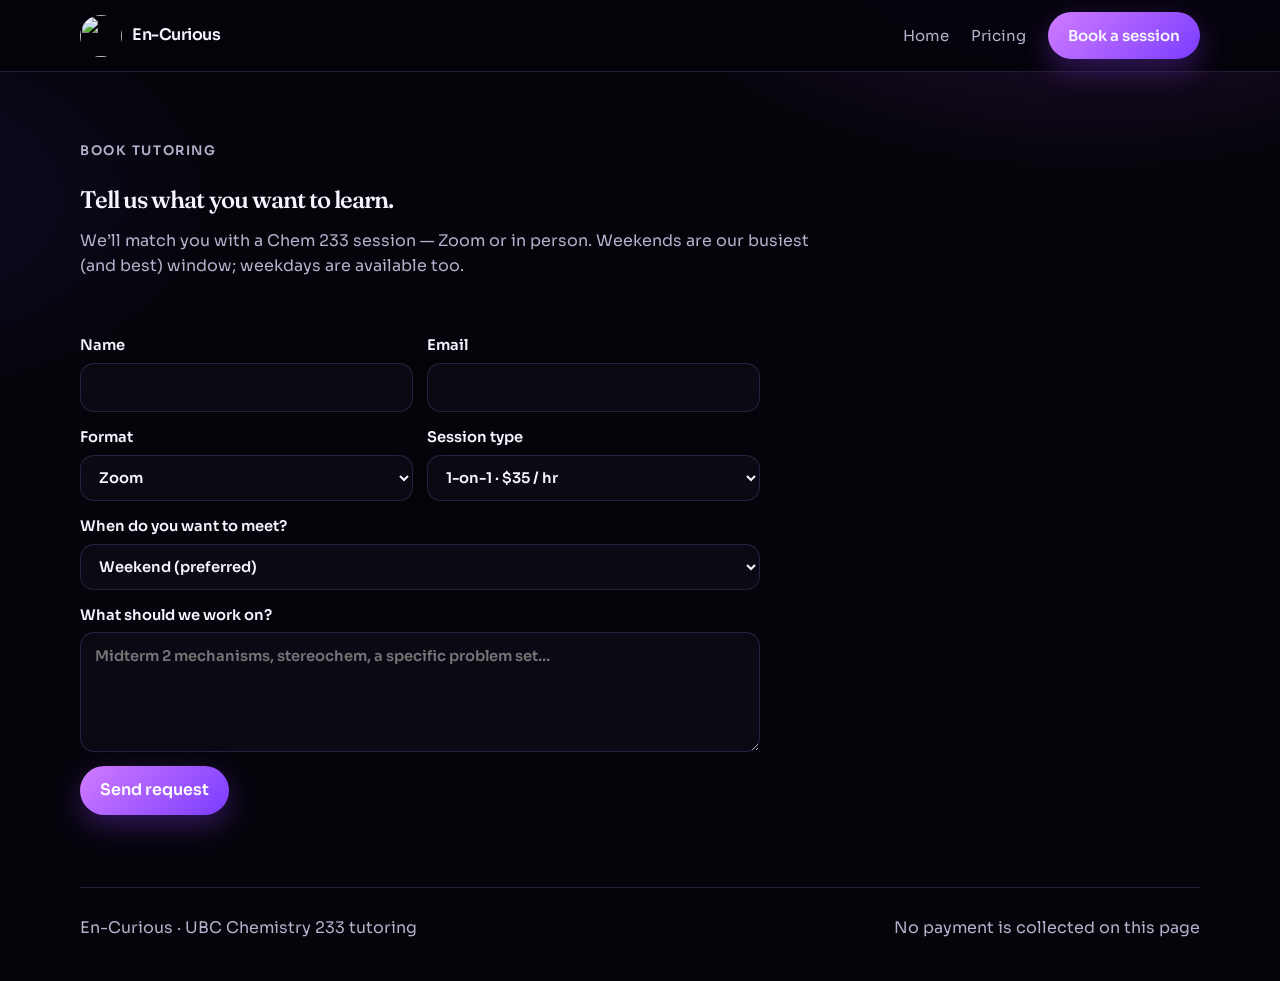
==== book.html @ 89fa5bf0 "Add files via upload" ====
<!DOCTYPE html>
<html lang="en">
  <head>
    <meta charset="UTF-8" />
    <meta name="viewport" content="width=device-width, initial-scale=1" />
    <title>Book a session | En-Curious</title>
    <meta
      name="description"
      content="Request an En-Curious tutoring session for UBC Chemistry 233. Zoom or in person, weekends and weekdays."
    />
    <link rel="preconnect" href="https://fonts.googleapis.com" />
    <link rel="preconnect" href="https://fonts.gstatic.com" crossorigin />
    <link
      href="https://fonts.googleapis.com/css2?family=Fraunces:opsz,wght@9..144,500;9..144,600&family=Sora:wght@400;500;600;700&display=swap"
      rel="stylesheet"
    />
    <link rel="stylesheet" href="styles.css?v=3" />
    <link rel="icon" href="images/atom.png" />
  </head>
  <body>
    <a class="skip" href="#main">Skip to content</a>
    <header class="nav">
      <div class="wrap nav-inner">
        <a class="brand" href="index.html">
          <img src="images/atom.png" alt="" />
          En-Curious
        </a>
        <button class="menu-toggle" type="button" aria-expanded="false" aria-controls="nav-links">
          Menu
        </button>
        <nav id="nav-links" class="nav-links">
          <a href="index.html">Home</a>
          <a href="pricing.html">Pricing</a>
          <a class="btn btn-primary" href="book.html" aria-current="page">Book a session</a>
        </nav>
      </div>
    </header>

    <main id="main" class="wrap">
      <section class="page-hero">
        <p class="kicker">Book tutoring</p>
        <h1>Tell us what you want to learn.</h1>
        <p>
          We’ll match you with a Chem 233 session — Zoom or in person. Weekends
          are our busiest (and best) window; weekdays are available too.
        </p>
      </section>

      <section class="section">
        <div
          id="book-success"
          class="success"
          tabindex="-1"
          role="status"
        >
          <h2>Request received.</h2>
          <p>
            Thanks — we’ll follow up by email to lock in time, format, and
            whether you’re flying solo or bringing classmates.
          </p>
          <p><a class="btn btn-ghost" href="index.html">Back home</a></p>
        </div>

        <form action="https://formspree.io/f/xzezrrwk" method="POST" id="book-form" class="form">
          <div class="form-row">
            <label>
              Name
              <input name="name" type="text" autocomplete="name" required />
            </label>
            <label>
              Email
              <input name="email" type="email" autocomplete="email" required />
            </label>
          </div>
          <div class="form-row">
            <label>
              Format
              <select name="format" required>
                <option value="zoom">Zoom</option>
                <option value="in-person">In person</option>
                <option value="either">Either works</option>
              </select>
            </label>
            <label>
              Session type
              <select name="size" required>
                <option value="1">1-on-1 · $35 / hr</option>
                <option value="2">2-on-1 · $25 / student / hr</option>
                <option value="3">3-on-1 · $20 / student / hr</option>
              </select>
            </label>
          </div>
          <label>
            When do you want to meet?
            <select name="when" required>
              <option value="weekend">Weekend (preferred)</option>
              <option value="weekday">Weekday</option>
              <option value="either">Either</option>
            </select>
          </label>
          <label>
            What should we work on?
            <textarea
              name="topic"
              placeholder="Midterm 2 mechanisms, stereochem, a specific problem set…"
            ></textarea>
          </label>
          <button class="btn btn-primary" type="submit">Send request</button>
        </form>
        <!-- modify this form HTML and place wherever you want your form -->
      </section>
    </main>

    <footer class="wrap footer">
      <div>En-Curious · UBC Chemistry 233 tutoring</div>
      <div>No payment is collected on this page</div>
    </footer>
    <script src="script.js?v=3"></script>
  </body>
</html>
---- styles.css ----
:root {
  --bg: #05040a;
  --bg-elevated: #0d0b16;
  --bg-card: rgba(18, 14, 32, 0.82);
  --ink: #f6f4ff;
  --muted: #b7b0cc;
  --line: rgba(180, 140, 255, 0.18);
  --purple: #c26bff;
  --violet: #7b3cff;
  --glow: #b44cff;
  --lime: #e8f59a;
  --coral: #ff6b7a;
  --radius: 22px;
  --shadow: 0 24px 80px rgba(80, 20, 160, 0.28);
  --font: "Sora", system-ui, sans-serif;
  --display: "Fraunces", Georgia, serif;
}

*,
*::before,
*::after {
  box-sizing: border-box;
}

html {
  scroll-behavior: smooth;
  scroll-padding-top: 76px;
}

body {
  margin: 0;
  min-height: 100vh;
  color: var(--ink);
  font-family: var(--font);
  background:
    radial-gradient(900px 500px at 85% -10%, rgba(180, 76, 255, 0.22), transparent 55%),
    radial-gradient(700px 420px at -10% 20%, rgba(80, 40, 180, 0.18), transparent 50%),
    var(--bg);
  line-height: 1.55;
}

img {
  max-width: 100%;
  display: block;
}

a {
  color: inherit;
  text-decoration: none;
}

.skip {
  position: absolute;
  left: -999px;
}

.skip:focus {
  left: 12px;
  top: 12px;
  z-index: 20;
  background: var(--ink);
  color: var(--bg);
  padding: 8px 12px;
  border-radius: 8px;
}

.wrap {
  width: min(1120px, calc(100% - 40px));
  margin-inline: auto;
}

.nav {
  position: sticky;
  top: 0;
  z-index: 10;
  backdrop-filter: blur(16px);
  background: rgba(5, 4, 10, 0.94);
  border-bottom: 1px solid var(--line);
}

.nav-inner {
  display: flex;
  align-items: center;
  justify-content: space-between;
  gap: 16px;
  padding: 12px 0;
}

.brand {
  display: flex;
  align-items: center;
  gap: 10px;
  font-weight: 600;
  letter-spacing: -0.03em;
}

.brand img {
  width: 42px;
  height: 42px;
  object-fit: cover;
  object-position: 88% 42%;
  border-radius: 50%;
}

.nav-links {
  display: flex;
  align-items: center;
  gap: 22px;
  color: var(--muted);
  font-size: 0.94rem;
}

.nav-links a:hover,
.nav-links a[aria-current="page"] {
  color: var(--ink);
}

.btn {
  display: inline-flex;
  align-items: center;
  justify-content: center;
  gap: 8px;
  border: 0;
  border-radius: 999px;
  padding: 12px 20px;
  font: inherit;
  font-weight: 600;
  cursor: pointer;
  transition: transform 0.15s ease, box-shadow 0.15s ease, background 0.15s ease;
}

.btn:hover {
  transform: translateY(-1px);
}

.btn-primary {
  background: linear-gradient(135deg, #d07bff, #7a3cff);
  color: white;
  box-shadow: 0 10px 30px rgba(140, 60, 255, 0.35);
}

.btn-ghost {
  background: transparent;
  color: var(--ink);
  border: 1px solid var(--line);
}

.hero {
  display: grid;
  grid-template-columns: 1.1fr 0.9fr;
  gap: 48px;
  align-items: center;
  padding: 72px 0 48px;
}

.kicker {
  display: inline-flex;
  align-items: center;
  gap: 8px;
  color: var(--purple);
  font-size: 0.82rem;
  font-weight: 600;
  letter-spacing: 0.12em;
  text-transform: uppercase;
}

.hero h1,
.page-hero h1,
.section h2 {
  font-family: var(--display);
  font-weight: 560;
  letter-spacing: -0.04em;
  line-height: 1.08;
  margin: 12px 0 16px;
}

.hero h1 {
  font-size: clamp(2.4rem, 5vw, 4.4rem);
}

.lede {
  color: var(--muted);
  font-size: 1.12rem;
  max-width: 52ch;
}

.hero-actions {
  display: flex;
  flex-wrap: wrap;
  gap: 12px;
  margin-top: 28px;
}

.hero-visual {
  position: relative;
  min-height: 340px;
  display: grid;
  place-items: center;
}

.logo-lockup {
  width: min(100%, 520px);
  filter: drop-shadow(0 0 40px rgba(180, 76, 255, 0.28));
}

.orbit {
  position: absolute;
  inset: 8% 4%;
  border: 1px solid rgba(194, 107, 255, 0.18);
  border-radius: 50%;
  animation: spin 28s linear infinite;
  pointer-events: none;
}

.orbit::before,
.orbit::after {
  content: "";
  position: absolute;
  width: 10px;
  height: 10px;
  border-radius: 50%;
}

.orbit::before {
  top: 8%;
  left: 18%;
  background: var(--coral);
}

.orbit::after {
  bottom: 16%;
  right: 12%;
  background: var(--lime);
}

@keyframes spin {
  to {
    transform: rotate(360deg);
  }
}

.stats {
  display: grid;
  grid-template-columns: repeat(3, 1fr);
  gap: 12px;
  margin: 12px 0 64px;
}

.stat {
  border: 1px solid var(--line);
  border-radius: var(--radius);
  padding: 18px 20px;
  background: var(--bg-card);
}

.stat strong {
  display: block;
  font-size: 1.2rem;
}

.stat span {
  color: var(--muted);
  font-size: 0.9rem;
}

.section {
  padding: 28px 0 72px;
}

.section p {
  color: var(--muted);
}

.grid-3,
.grid-2 {
  display: grid;
  gap: 18px;
}

.grid-3 {
  grid-template-columns: repeat(3, 1fr);
}

.grid-2 {
  grid-template-columns: 1fr 1fr;
}

.card {
  background: var(--bg-card);
  border: 1px solid var(--line);
  border-radius: var(--radius);
  padding: 24px;
  box-shadow: var(--shadow);
}

.card h3 {
  margin: 0 0 8px;
  font-size: 1.15rem;
}

.card p:last-child {
  margin-bottom: 0;
}

.icon {
  width: 42px;
  height: 42px;
  border-radius: 14px;
  display: grid;
  place-items: center;
  margin-bottom: 14px;
  background: rgba(180, 76, 255, 0.14);
  color: var(--purple);
  font-size: 1.2rem;
}

.chem {
  display: grid;
  grid-template-columns: 1.05fr 0.95fr;
  gap: 28px;
  align-items: center;
}

.model-panel {
  position: relative;
  overflow: hidden;
  min-height: 320px;
  border-radius: 28px;
  border: 1px solid var(--line);
  background:
    radial-gradient(circle at 70% 40%, rgba(180, 76, 255, 0.45), transparent 28%),
    linear-gradient(160deg, #120c22, #07060d);
}

.model-panel video {
  position: absolute;
  inset: 0;
  width: 100%;
  height: 100%;
  object-fit: contain;
  padding: 28px 20px;
}

.chip-row {
  display: flex;
  flex-wrap: wrap;
  gap: 8px;
  margin-top: 18px;
}

.chip {
  border: 1px solid var(--line);
  border-radius: 999px;
  padding: 6px 12px;
  font-size: 0.82rem;
  color: var(--muted);
}

.schedule {
  display: grid;
  grid-template-columns: 1.4fr 1fr;
  gap: 12px;
}

.weekend {
  background: linear-gradient(180deg, rgba(180, 76, 255, 0.16), transparent);
}

.page-hero {
  padding: 56px 0 12px;
}

.page-hero p {
  color: var(--muted);
  max-width: 62ch;
}

.price-grid {
  display: grid;
  grid-template-columns: repeat(3, 1fr);
  gap: 18px;
  padding: 28px 0 48px;
}

.price-card {
  position: relative;
  padding: 28px 24px 24px;
  border-radius: 28px;
  border: 1px solid var(--line);
  background: var(--bg-card);
}

.price-card.featured {
  border-color: rgba(194, 107, 255, 0.5);
  box-shadow: 0 0 0 1px rgba(194, 107, 255, 0.18), var(--shadow);
  transform: translateY(-8px);
}

.badge {
  position: absolute;
  top: -12px;
  left: 22px;
  background: var(--lime);
  color: #1b1808;
  font-size: 0.75rem;
  font-weight: 700;
  padding: 4px 10px;
  border-radius: 999px;
}

.price {
  font-family: var(--display);
  font-size: 3.4rem;
  letter-spacing: -0.05em;
  margin: 8px 0 4px;
}

.price span {
  font-size: 1rem;
  color: var(--muted);
  font-family: var(--font);
  letter-spacing: 0;
  white-space: nowrap;
  margin-left: 6px;
}

.price-card ul {
  margin: 18px 0 24px;
  padding: 0;
  list-style: none;
  color: var(--muted);
}

.price-card li {
  padding: 8px 0 8px 22px;
  position: relative;
}

.price-card li::before {
  content: "→";
  position: absolute;
  left: 0;
  color: var(--purple);
}

.fine-print {
  color: var(--muted);
  font-size: 0.92rem;
}

.form {
  display: grid;
  gap: 14px;
  max-width: 680px;
}

label {
  display: grid;
  gap: 6px;
  font-size: 0.92rem;
  font-weight: 600;
}

input,
select,
textarea {
  font: inherit;
  color: var(--ink);
  background: #0b0914;
  border: 1px solid var(--line);
  border-radius: 14px;
  padding: 12px 14px;
}

textarea {
  min-height: 120px;
  resize: vertical;
}

.form-row {
  display: grid;
  grid-template-columns: 1fr 1fr;
  gap: 14px;
}

.form .btn {
  width: fit-content;
}

.success {
  display: none;
  border: 1px solid rgba(232, 245, 154, 0.4);
  background: rgba(232, 245, 154, 0.08);
  border-radius: var(--radius);
  padding: 22px;
}

.success.show {
  display: block;
}

.form.sent {
  display: none;
}

.footer {
  border-top: 1px solid var(--line);
  padding: 28px 0 40px;
  color: var(--muted);
  display: flex;
  justify-content: space-between;
  gap: 16px;
  flex-wrap: wrap;
}

.menu-toggle {
  display: none;
  background: transparent;
  border: 1px solid var(--line);
  color: var(--ink);
  border-radius: 10px;
  padding: 8px 10px;
}

@media (max-width: 900px) {
  .hero,
  .chem,
  .schedule,
  .grid-3,
  .grid-2,
  .price-grid,
  .stats,
  .form-row {
    grid-template-columns: 1fr;
  }

  .hero {
    padding-top: 36px;
  }

  .price-card.featured {
    transform: none;
  }

  .menu-toggle {
    display: inline-flex;
  }

  .nav-links {
    display: none;
    position: absolute;
    right: 20px;
    top: 68px;
    flex-direction: column;
    align-items: flex-start;
    background: #120c1e;
    border: 1px solid var(--line);
    border-radius: 16px;
    padding: 16px;
    min-width: 200px;
  }

  .nav-links.open {
    display: flex;
  }
}
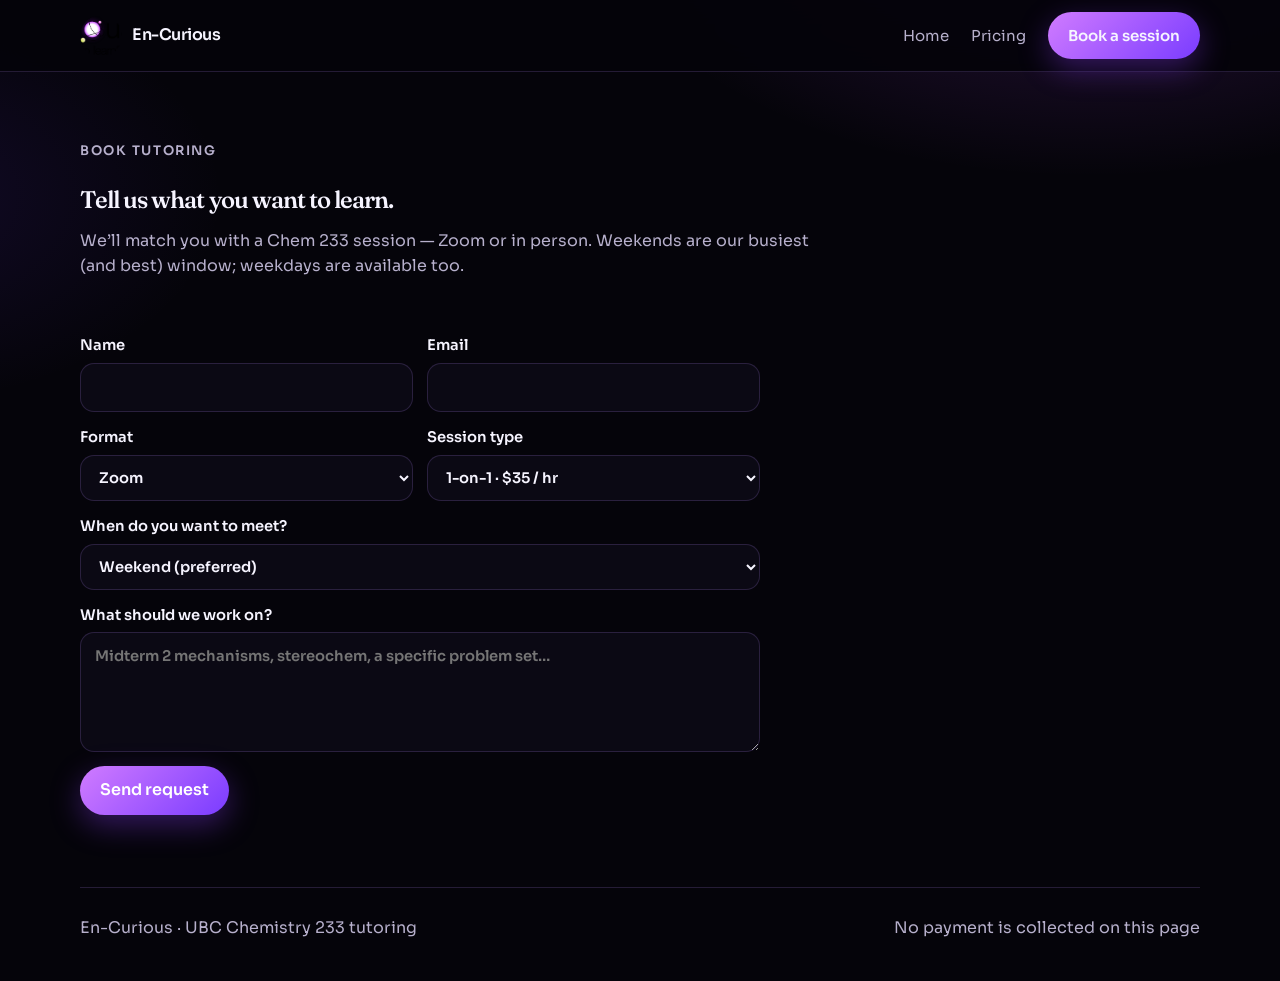
==== commit 9345c1fa: "Fix HTML formatting and update icon path" ====
--- a/book.html
+++ b/book.html
@@ -15,14 +15,14 @@
       rel="stylesheet"
     />
     <link rel="stylesheet" href="styles.css?v=3" />
-    <link rel="icon" href="images/atom.png" />
+    <link rel="icon" href="atom.png" />
   </head>
   <body>
     <a class="skip" href="#main">Skip to content</a>
     <header class="nav">
       <div class="wrap nav-inner">
         <a class="brand" href="index.html">
-          <img src="images/atom.png" alt="" />
+          <img src="atom.png" alt="" />
           En-Curious
         </a>
         <button class="menu-toggle" type="button" aria-expanded="false" aria-controls="nav-links">
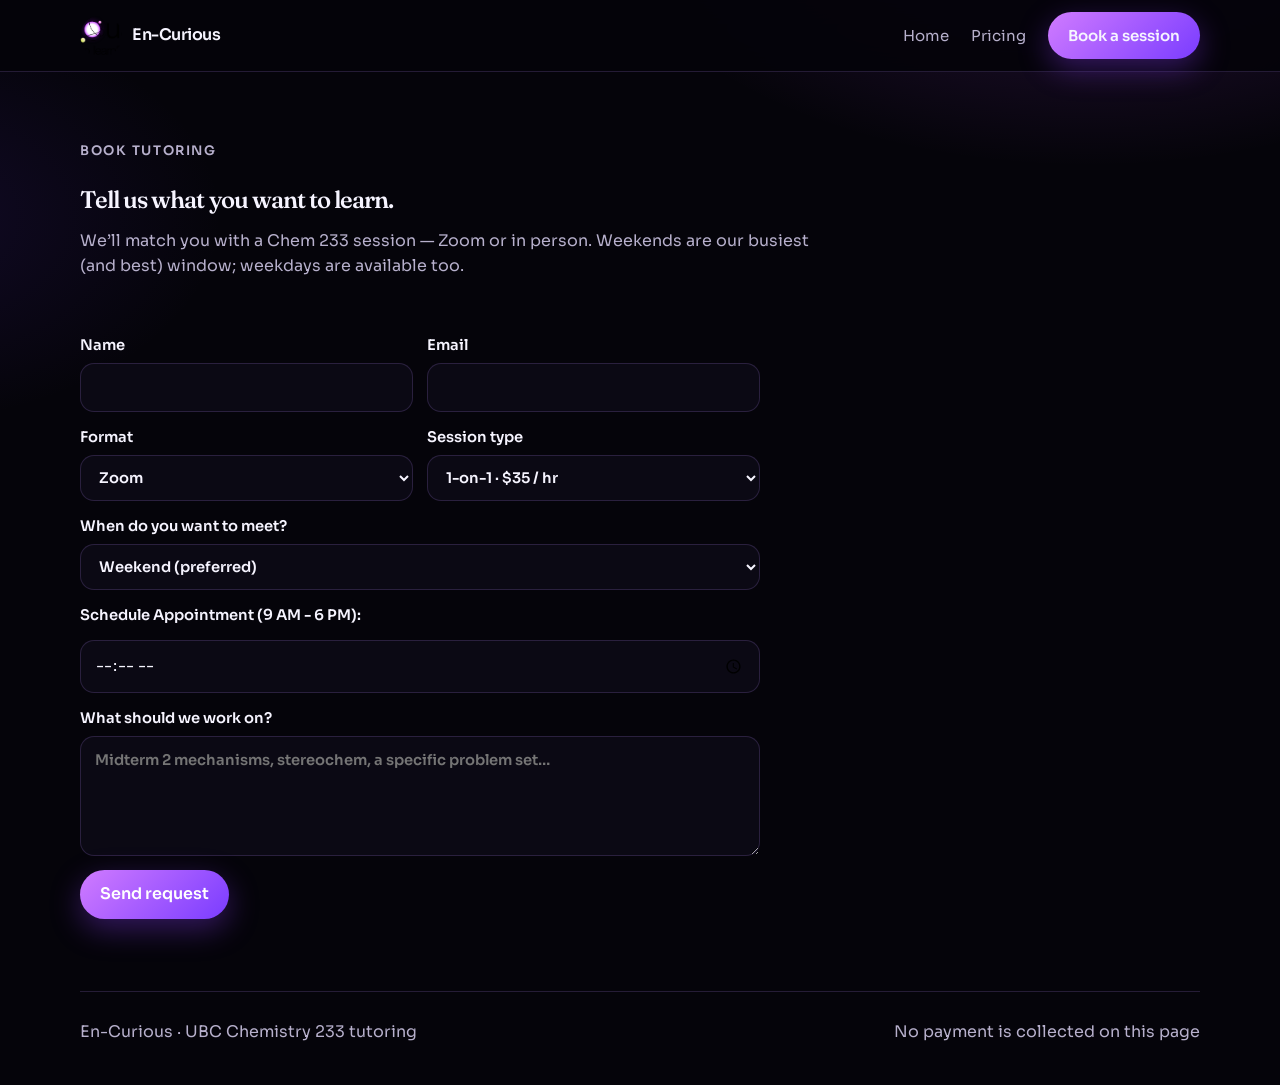
==== commit b7336dc0: "Update book.html" ====
--- a/book.html
+++ b/book.html
@@ -98,6 +98,11 @@
               <option value="either">Either</option>
             </select>
           </label>
+
+        <label for="booking-time">Schedule Appointment (9 AM - 6 PM):</label>
+        <input type="time" id="booking-time" name="booking-time" min="09:00" max="18:00" step="900">
+
+    
           <label>
             What should we work on?
             <textarea
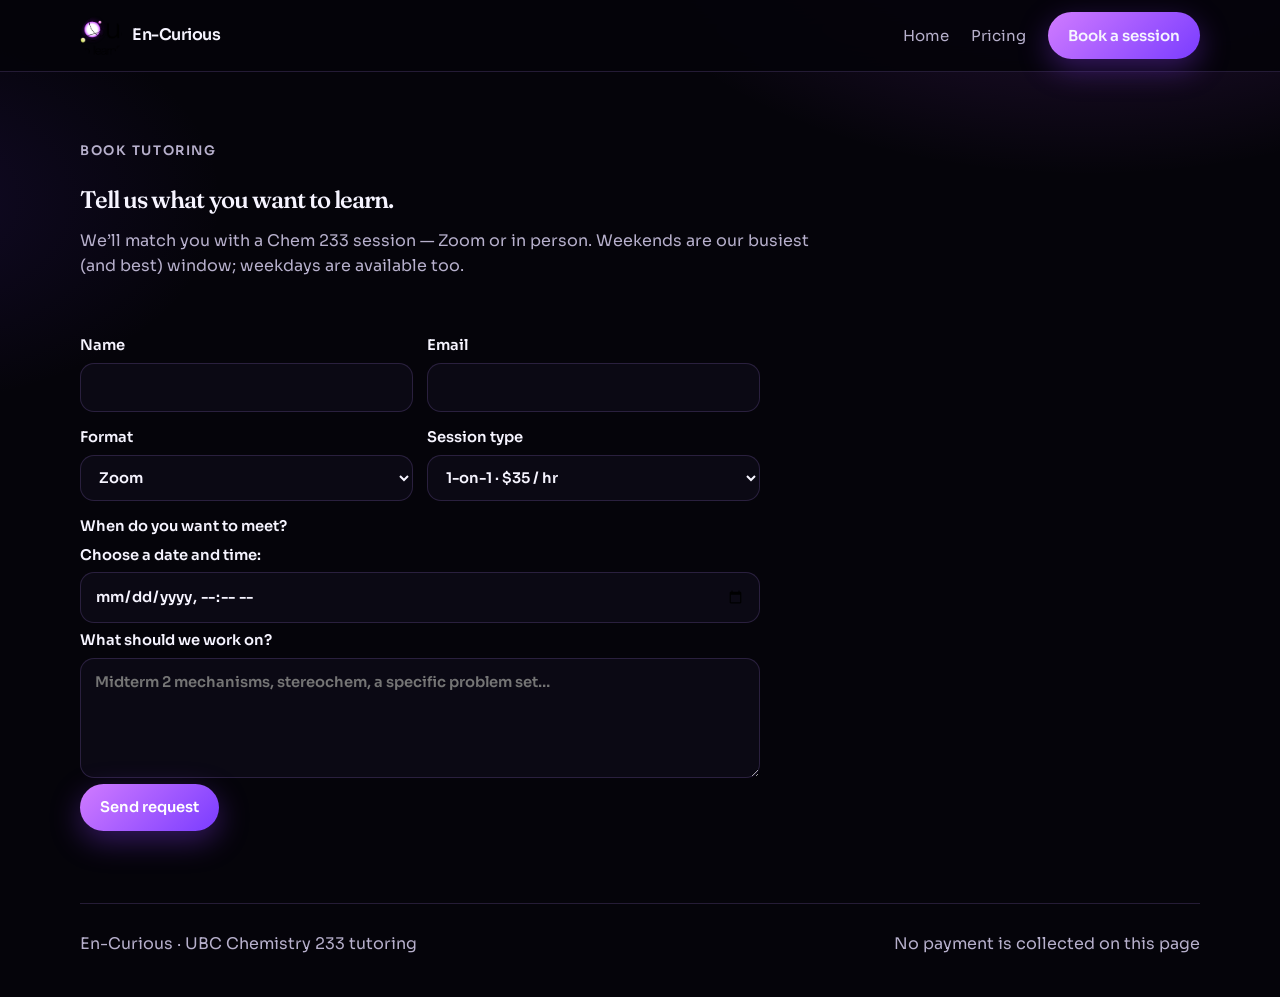
==== commit 0edcd704: "Modify booking form to add appointment scheduling Updated the booking form to include a datetime-loc" ====
--- a/book.html
+++ b/book.html
@@ -92,15 +92,9 @@
           </div>
           <label>
             When do you want to meet?
-            <select name="when" required>
-              <option value="weekend">Weekend (preferred)</option>
-              <option value="weekday">Weekday</option>
-              <option value="either">Either</option>
-            </select>
-          </label>
+          <label for="appointment">Choose a date and time:</label>
+          <input type="datetime-local" id="appointment" name="appointment">
 
-        <label for="booking-time">Schedule Appointment (9 AM - 6 PM):</label>
-        <input type="time" id="booking-time" name="booking-time" min="09:00" max="18:00" step="900">
 
     
           <label>
